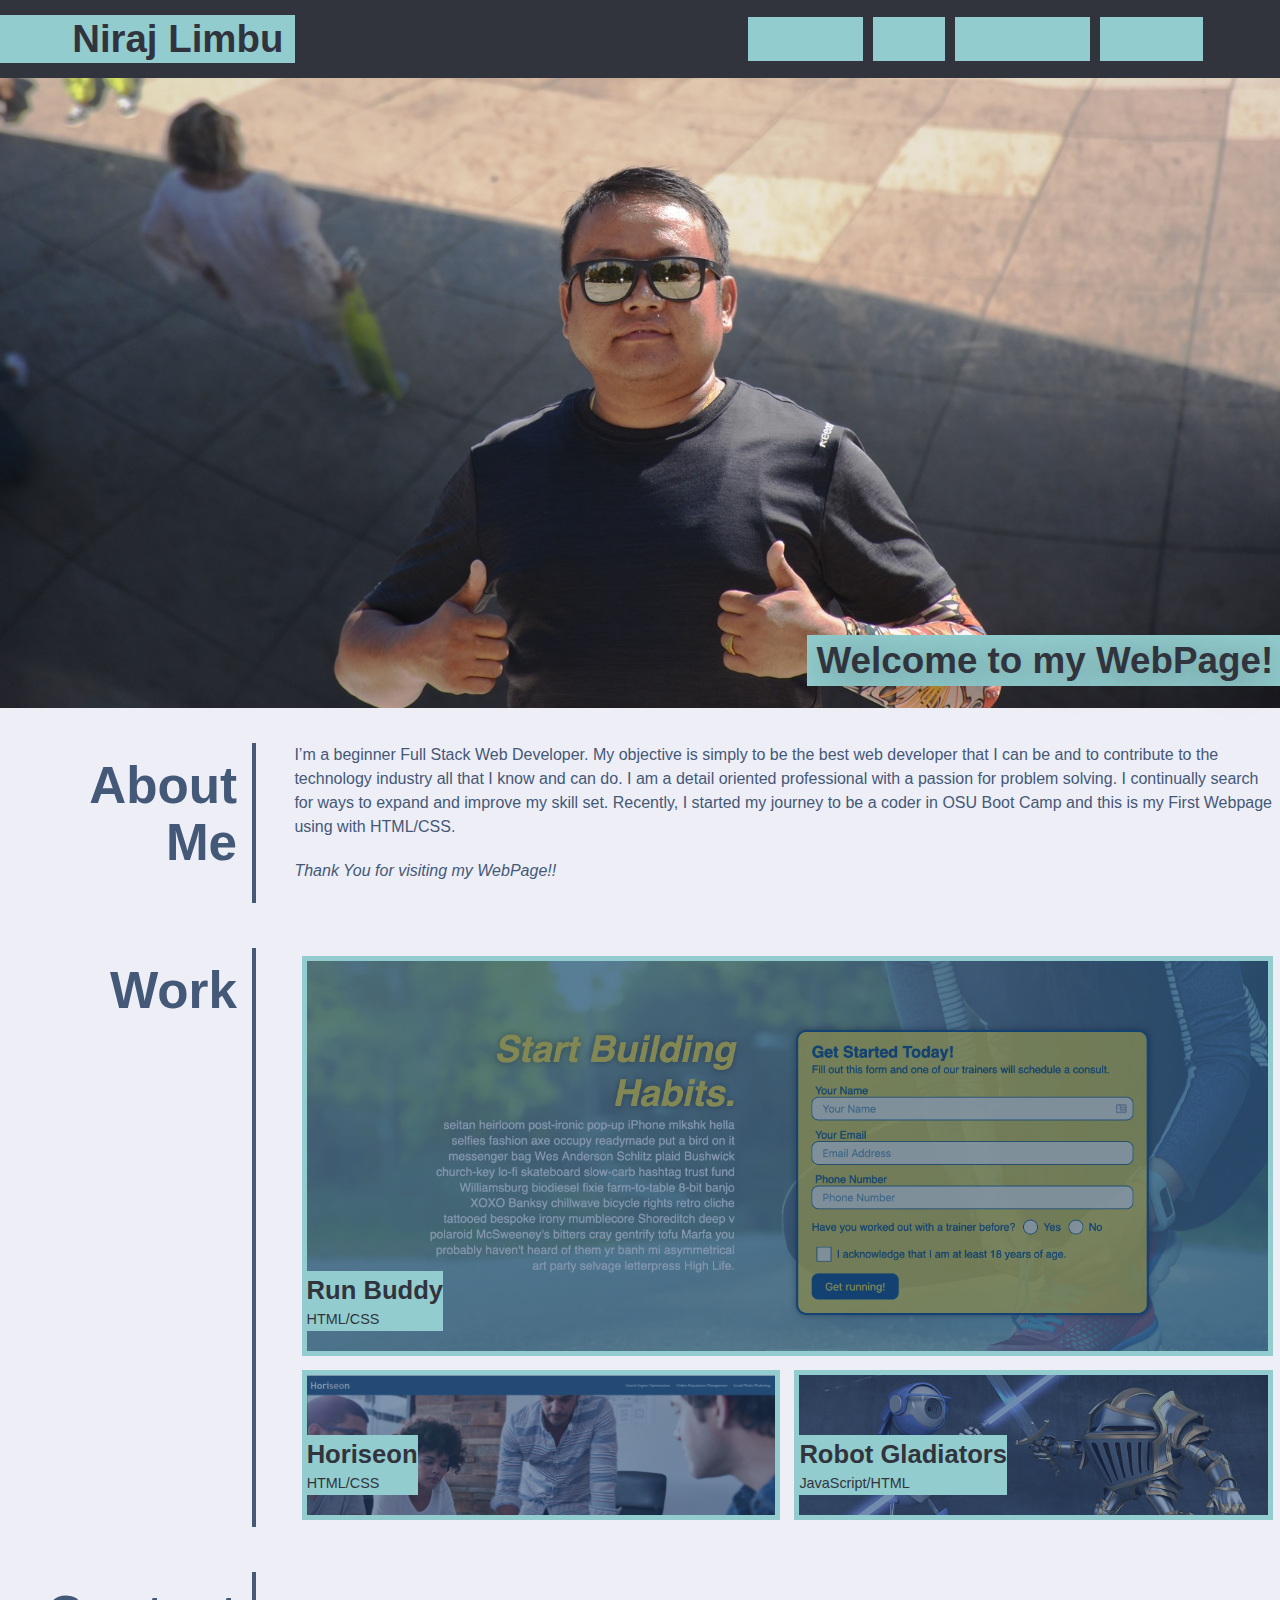
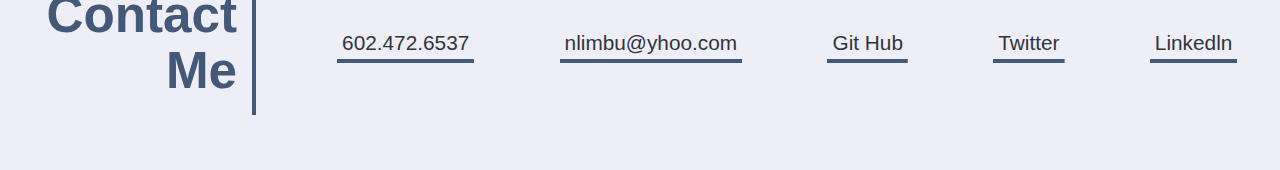
==== index.html @ 54942ea3 "my portfolio" ====
<!DOCTYPE html>
<html lang="en">

<head>
    <meta charset="UTF-8">
    <meta name="viewport" content="width=device-width, initial-scale=1.0">
    <meta http-equiv="X-UA-Compatible" content="IE=edge">
    <title>My WebPage</title>
    <link rel="stylesheet" href="./assets/style.css">
</head>

<body>
    <!--start header-->
    <header>
        <h1>Niraj Limbu</h1>
        <nav>
            <a href="#about">About Me</a>
            <a href="#work">Work</a>
            <a href="#contact">Contact Me</a>
            <a href="./resume.html" target="_blank">Resume</a>
        </nav>

    </header>
    <!--end header-->

    <!--hero banner-->
    <section class="hero-banner">
        <div>
            <h2>Welcome to my WebPage!</h2>
        </div>
    </section>
    <!--end hero-->

    <main class="page-wrapper">
        <section class="page-section" id="about">
            <h2>About Me</h2>
            <div>
                <p>I’m a beginner Full Stack Web Developer. My objective is simply to be the best web developer that I
                    can be and to contribute to the technology industry all that I know and can do. I am a detail
                    oriented professional with a passion for problem solving. I continually search for ways to expand
                    and improve my skill set. Recently, I started my journey to be a coder in OSU Boot Camp and this is
                    my First Webpage using with HTML/CSS.
                </p>
                <p>
                    <em>Thank You for visiting my WebPage!!</em> <br>
                </p>
            </div>
        </section>

        <!-- portfolio container -->
        <section class="page-section" id="work">
            <h2>Work</h2>
            <div class="flex-container">

                <a href="https://nlimbu07.github.io/run-buddy/" target="_blank" class="flex-item run-buddy">
                    <div>
                        <h3>Run Buddy</h3>
                        <span>HTML/CSS</span>
                    </div>
                </a>

                <a href="https://nlimbu07.github.io/horiseon/" target="_blank" class="flex-item horiseon">
                    <div>
                        <h3>Horiseon</h3>
                        <span>HTML/CSS</span>
                    </div>
                </a>

                <a href="https://nlimbu07.github.io/robot-gladiators/" target="_blank" class="flex-item robo-gald">
                    <div>
                        <h3>Robot Gladiators</h3>
                        <span>JavaScript/HTML</span>
                    </div>
                </a>
            </div>
        </section>

        <!-- contact -->
        <section class="page-section contact" id="contact">
            <h2>Contact Me</h2>
            <div>
                <address>
                    <a href="tel:+6024726537">602.472.6537</a>
                    <a href="mailto:nlimbu@yahoo.com">nlimbu@yhoo.com</a>
                    <a href="https://github.com/nlimbu07" target="_blank">Git Hub</a>
                    <a href="https://twitter.com" target="_blank">Twitter</a>
                    <a href="https://www.linkedin.com/" target="_blank">Linkedln</a>
                </address>
            </div>
        </section>
    </main>
</body>

</html>
---- assets/style.css ----
* {
    box-sizing: border-box;
}

/* brand color palette */
:root {
    --primary: rgba(68, 88, 119, 1);
    --secondary: rgba(146, 204, 206, 1);
    --tertiary: rgba(49, 52, 61, 1);    
    --light: rgba(238, 238, 247, 1);
}

body {
    margin: 0;
    padding: 0;
    font-family: 'Trebuchet MS', 'Lucida Sans Unicode', 'Lucida Grande', 'Lucida Sans', Arial, sans-serif;
    color: var(--primary);
    background-color: var(--light);
    line-height: 1.5;
}

h1,
h2,
h3,
h4,
h5,
h6 {
    margin: 0;
}

p {
    margin: 0;
}

/* Header style start */
header {
    padding: 15px 6% 15px 0;
    display: flex;
    flex-direction: row;
    justify-content: space-between;
    flex-wrap: wrap;
    align-items: center;
    background-color: var(--tertiary);
    box-shadow: 0 5px 35px rgba(189, 226, 228, 0.4);
}

header h1 {    
    color: var(--tertiary);
    background-color: var(--secondary);    
    padding: 5px 1% 5px 6%;
    margin: 0;
    font-size: 3vw;
    line-height: 1;
    display: inline;    
}

nav {
    display: flex;
    flex-direction: row;
    flex-wrap: wrap;
}

nav a {
    text-decoration: none;
    padding: 5px 10px;
    color: var(--secondary);
    margin-right: 10px;  
    background-image: linear-gradient(270deg, var(--secondary) 0%, var(--secondary) 100%);  
    background-repeat: 10px;
    background-size: 100% 0.2em;
    background-position: bottom;
    transition: all 0.25s ease-in;
    font-size: 1.4rem;    
}

nav a:hover {
    background-size: 100% 100%;
    color: var(--primary);
}

nav a:last-child {
    margin-right: 0;
} 

/* Header style ends*/

main {
    margin-top: 20px;
    margin-bottom: 45px;
}

/* Hero style start */
.hero-banner {
    background-image: url("./images/DSC_6168.JPG");
    background-size: cover;
    background-position: center;
    background-blend-mode: soft-light;
    min-height: 70vh;
    color: var(--light);
    padding: 2% 6%;
    display: flex;
    justify-content: flex-end;
    align-items: flex-end;
    text-align: right;
}

.hero-banner div {
    flex: 0 0 90%;
}

.hero-banner h2 {    
    background-color: var(--secondary);
  color: var(--tertiary);
    margin: -80px;
    padding: 5px 10px;
    font-size: 2.3rem;
    line-height: 1.2;
    display: inline;
    text-shadow: 5px 5px 35px rgba(6, 8, 1, 0.4);
}
/* Hero style end */

/* Content style start */
.page-warpper {
    max-width: 88%;
    margin-left: auto;
    margin-right: auto;
}

.page-section {
    margin: 25px 0;
    padding: 10px 0;
    display: flex;
    flex-direction: row;
    flex-wrap: wrap;
    align-items: stretch;
    justify-content: space-between;
}

.page-section > h2 {
    flex: 0 0 20%;
    text-align: right;
    padding: 15px;
    border-right: 4px solid var(--primary);
    font-size: 4vw;
    line-height: 1.1;
}

.page-section > div {
    flex: 0 0 77%;
}

.page-section p {
    margin-bottom: 20px;
}

.flex-container {
    display: flex;
    flex-wrap: wrap;
    justify-content: center;
}

.flex-item {
    border: 5px solid var(--secondary);
    background-color: var(--primary);
    color: var(--tertiary);
    min-height: 150px;
    max-height: 150px;
    flex-basis: calc(50% - 1em);
    display: flex;
    align-items: flex-end;
    padding: 0 0 20px 0;
    margin: 0.5em;
    text-decoration: none;
    background-blend-mode: soft-light;
    background-size: 150%;
    transition: all 0.5s;
    font-size: 0.9rem;
}

/* feature first portfolio item */
.flex-item:first-child {
    min-height: 400px;
    flex-basis: 100%;
}

.flex-item:hover {
    background-color: rgba(0, 0, 0, .3);
}

.flex-item div {
    background-color: var(--secondary);
}

.flex-item h3 {
    font-size: 1.6rem;
}
/* Content style end */

/* Contact style start */
.contact address {
    display: flex;
    flex-wrap: wrap;
    justify-content: space-around;
    align-items: center;
    height: 100%;
}

.contact address a {
    color: var(--tertiary);
    padding: 5px;
    text-decoration: none;
    font-size: 1.3rem;
    font-style: normal;
    background-image: linear-gradient(270deg, rgba(68, 88, 119, 1) 0%, rgba(68, 88, 119, 1));
    background-repeat: no-repeat;
    background-size: 100% 0.2em;
    background-position: bottom;
    transition: all 0.25s ease-in;
    margin: 0 0.2rem 0.1rem;
    display: inline-block;
}

.contact address a:hover {
    background-size: 100% 88%;
    color: rgba(146, 204, 206, 0.4);
}
/* Contact style ends*/

/* portfolio project images */
.run-buddy {
    background-image: url("./images/02-run-buddy.jpg");
    background-position: center;
    background-size: cover;
  } 
  
  .robo-gald {
    background-image: url("./images/04-robot-galdiators.jpg");
    background-size: cover;
    background-position: center;
  }
  
  .horiseon {
    background-image: url("./images/03-horiseon.jpg");
    background-size: cover;
    background-position: top;
  } 
  /* end portfolio project images */

  /* Media Quary start */
  @media screen and (max-width: 980px) {
    header {
      padding: 0 0 10px 0;
      justify-content: center;
      text-align: center;
    }
  
    header h1 {
      width: 100%;
      padding: 5px;
      margin-bottom: 10px;
      font-size: 10vw;
    }
  
    header nav {
      justify-content: center;
    }
  
    .page-section > h2,
    .page-section > div {
      flex: 0 0 100%;
    }
  
    .page-section > h2 {
      border-right: none;
      border-bottom: 4px solid var(--primary);
      margin-bottom: 20px;
      padding-bottom: 10px;
      text-align: left;
      font-size: 7vw;
    }
  }
  
  @media screen and (max-width: 768px) {
    .flex-item,
    .flex-item:first-child {
      flex-basis: 100%;
    }
  
    .flex-item:first-child {
      min-height: 150px;
    }
  
    .hero-banner {
      justify-content: center;
      text-align: center;
    }
  
    .contact address {
      flex-direction: column;
      align-items: flex-start;
    }
  }
  /* Media Query Ends */
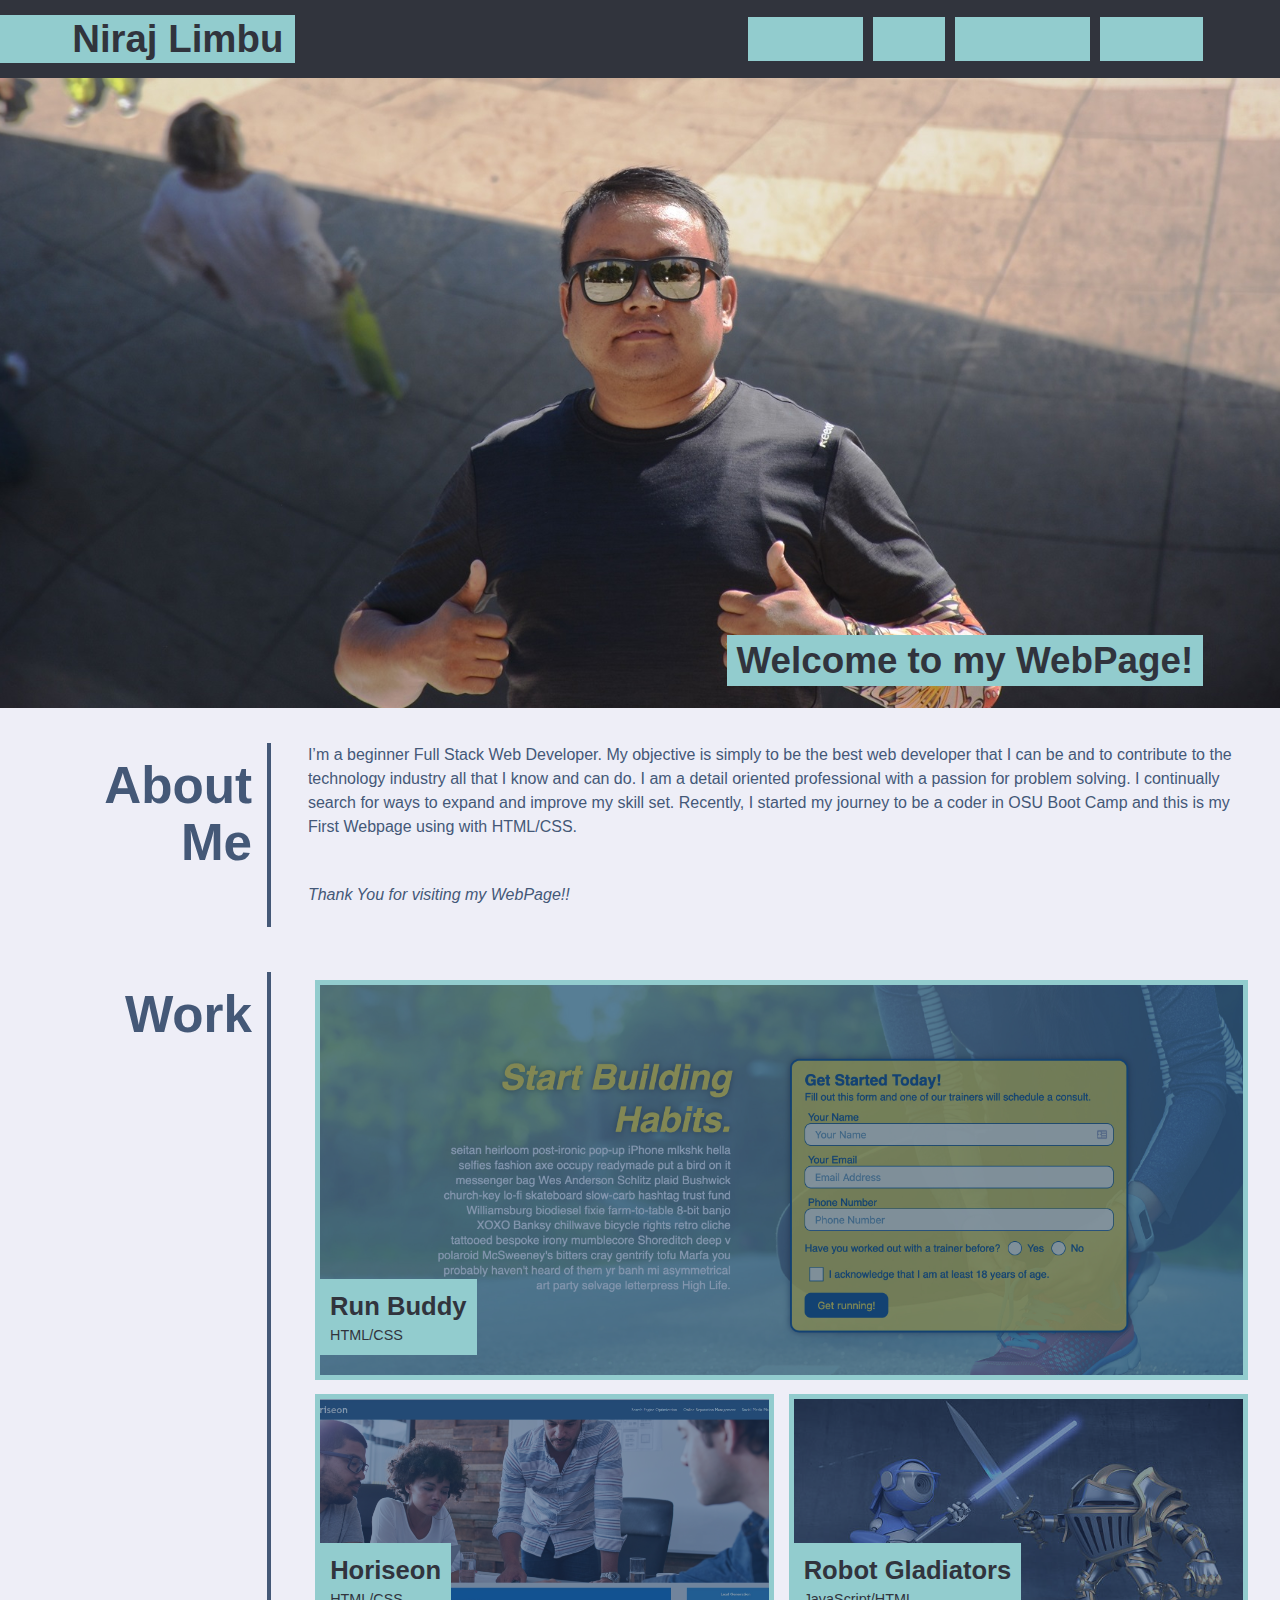
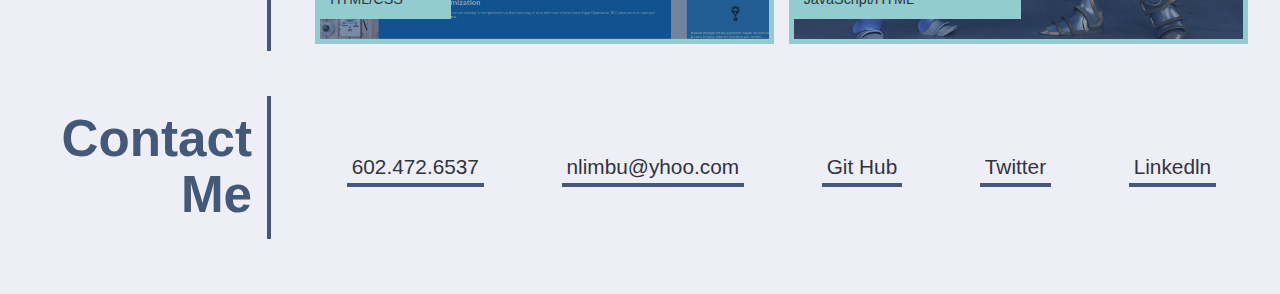
==== commit fde95ca6: "initial commit" ====
--- a/index.html
+++ b/index.html
@@ -5,7 +5,7 @@
     <meta charset="UTF-8">
     <meta name="viewport" content="width=device-width, initial-scale=1.0">
     <meta http-equiv="X-UA-Compatible" content="IE=edge">
-    <title>My WebPage</title>
+    <title>Web Developer</title>
     <link rel="stylesheet" href="./assets/style.css">
 </head>
 
@@ -19,7 +19,6 @@
             <a href="#contact">Contact Me</a>
             <a href="./resume.html" target="_blank">Resume</a>
         </nav>
-
     </header>
     <!--end header-->
 
@@ -32,6 +31,7 @@
     <!--end hero-->
 
     <main class="page-wrapper">
+        <!-- about me -->
         <section class="page-section" id="about">
             <h2>About Me</h2>
             <div>
@@ -41,9 +41,9 @@
                     and improve my skill set. Recently, I started my journey to be a coder in OSU Boot Camp and this is
                     my First Webpage using with HTML/CSS.
                 </p>
-                <p>
-                    <em>Thank You for visiting my WebPage!!</em> <br>
-                </p>
+
+                <p><br>
+                    <em>Thank You for visiting my WebPage!!</em></p>
             </div>
         </section>
 
--- a/assets/style.css
+++ b/assets/style.css
@@ -111,12 +111,11 @@
 .hero-banner h2 {    
     background-color: var(--secondary);
   color: var(--tertiary);
-    margin: -80px;
+    margin: 0;
     padding: 5px 10px;
     font-size: 2.3rem;
     line-height: 1.2;
-    display: inline;
-    text-shadow: 5px 5px 35px rgba(6, 8, 1, 0.4);
+    display: inline;    
 }
 /* Hero style end */
 
@@ -128,7 +127,7 @@
 }
 
 .page-section {
-    margin: 25px 0;
+    margin: 25px;
     padding: 10px 0;
     display: flex;
     flex-direction: row;
@@ -190,6 +189,7 @@
 
 .flex-item div {
     background-color: var(--secondary);
+    padding: 8px 10px;
 }
 
 .flex-item h3 {
@@ -238,12 +238,14 @@
     background-image: url("./images/04-robot-galdiators.jpg");
     background-size: cover;
     background-position: center;
+    min-height: 250px;
   }
   
   .horiseon {
     background-image: url("./images/03-horiseon.jpg");
     background-size: cover;
     background-position: top;
+    min-height: 250px;
   } 
   /* end portfolio project images */
 
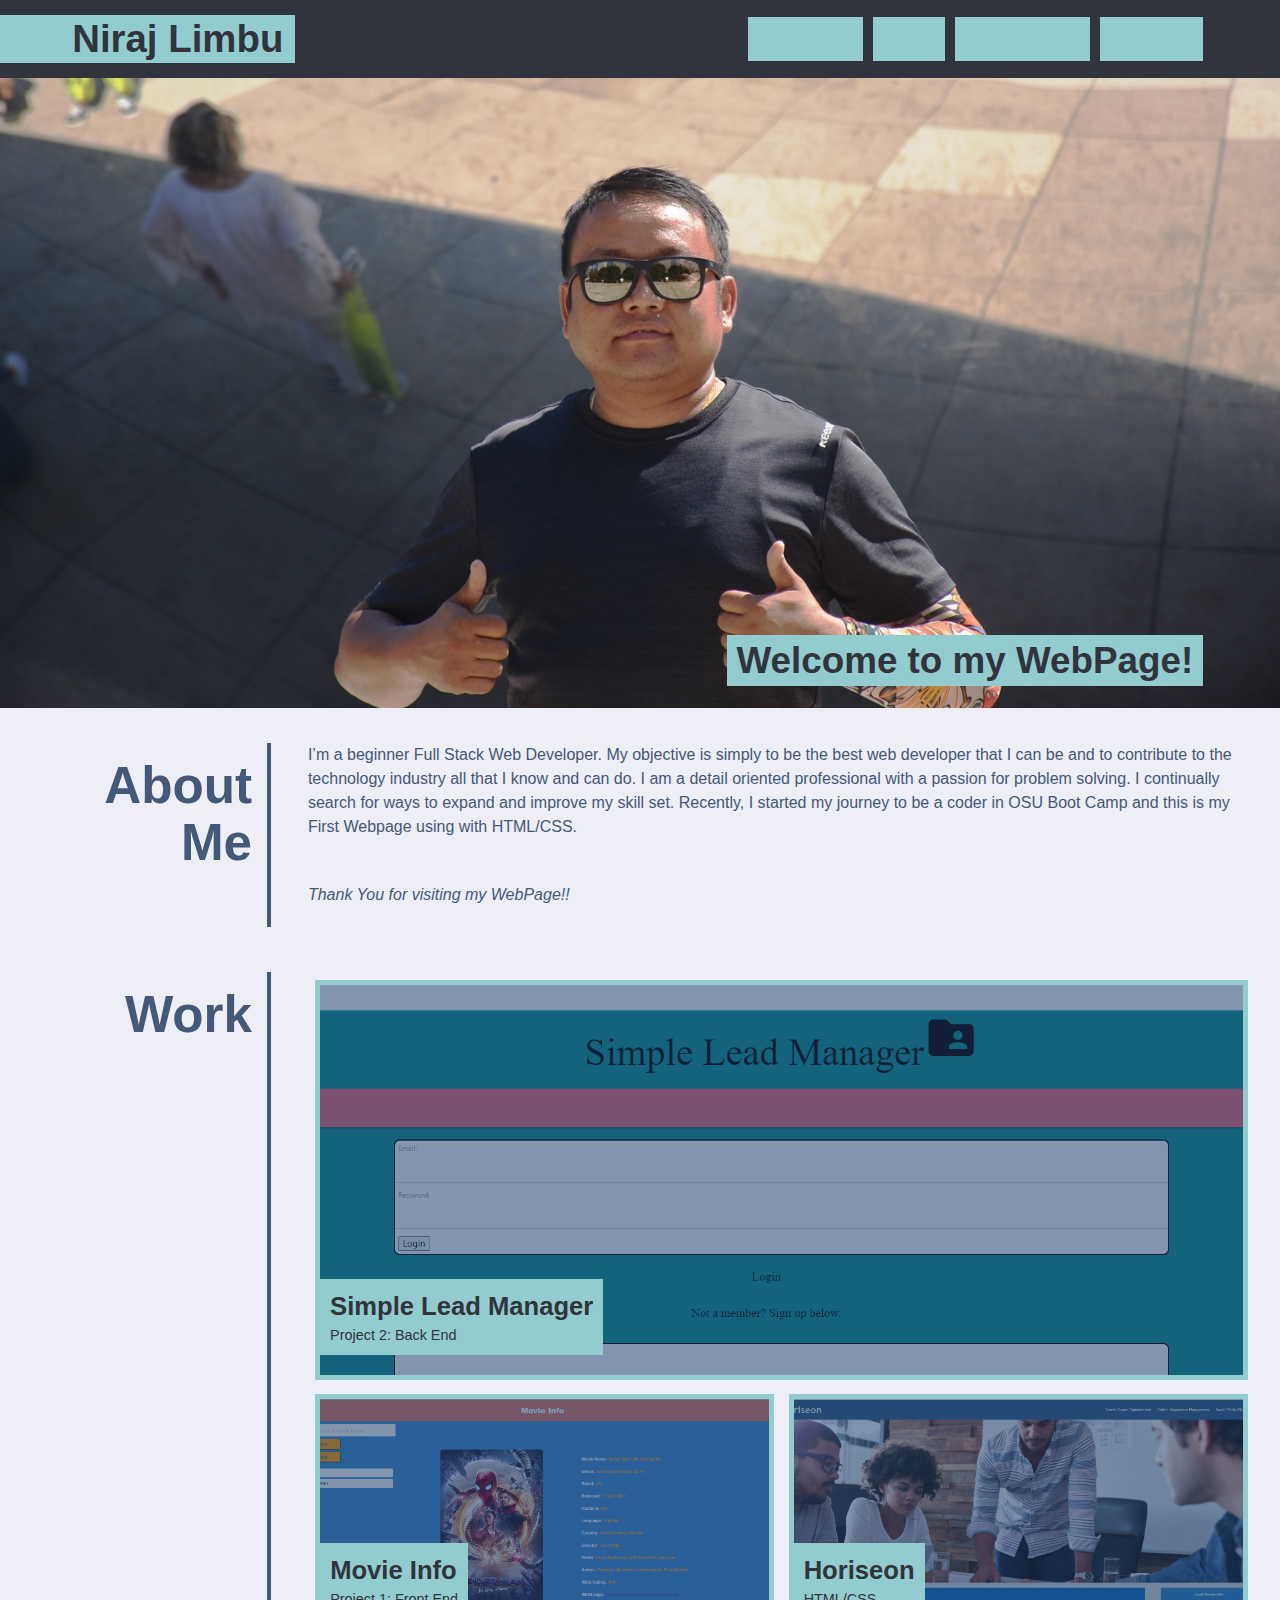
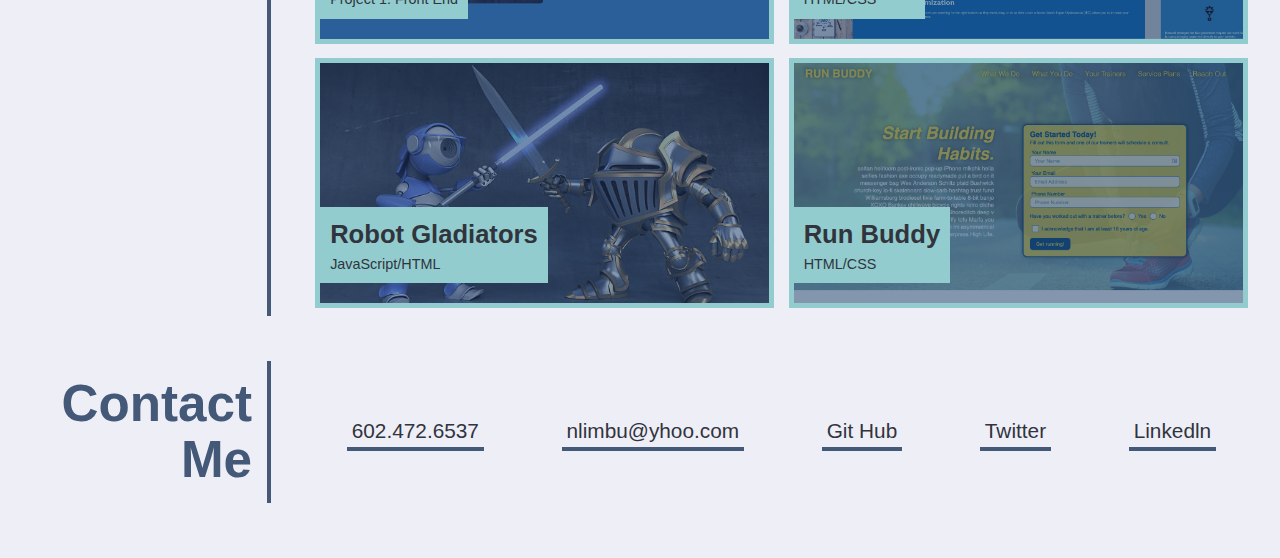
==== commit 8670e3d3: "add projects" ====
--- a/index.html
+++ b/index.html
@@ -52,10 +52,17 @@
             <h2>Work</h2>
             <div class="flex-container">
 
-                <a href="https://nlimbu07.github.io/run-buddy/" target="_blank" class="flex-item run-buddy">
+                <a href="https://shielded-hollows-44120.herokuapp.com/login" target="_blank" class="flex-item project-2">
                     <div>
-                        <h3>Run Buddy</h3>
-                        <span>HTML/CSS</span>
+                        <h3>Simple Lead Manager</h3>
+                        <span>Project 2: Back End</span>
+                    </div>
+                </a>
+
+                <a href="https://nlimbu07.github.io/project-1/" target="_blank" class="flex-item project-1">
+                    <div>
+                        <h3>Movie Info</h3>
+                        <span>Project 1: Front End</span>
                     </div>
                 </a>
 
@@ -70,6 +77,13 @@
                     <div>
                         <h3>Robot Gladiators</h3>
                         <span>JavaScript/HTML</span>
+                    </div>
+                </a>
+
+                <a href="https://nlimbu07.github.io/run-buddy/" target="_blank" class="flex-item run-buddy">
+                    <div>
+                        <h3>Run Buddy</h3>
+                        <span>HTML/CSS</span>
                     </div>
                 </a>
             </div>
--- a/assets/style.css
+++ b/assets/style.css
@@ -1,22 +1,23 @@
 * {
-    box-sizing: border-box;
+  box-sizing: border-box;
 }
 
 /* brand color palette */
 :root {
-    --primary: rgba(68, 88, 119, 1);
-    --secondary: rgba(146, 204, 206, 1);
-    --tertiary: rgba(49, 52, 61, 1);    
-    --light: rgba(238, 238, 247, 1);
+  --primary: rgba(68, 88, 119, 1);
+  --secondary: rgba(146, 204, 206, 1);
+  --tertiary: rgba(49, 52, 61, 1);
+  --light: rgba(238, 238, 247, 1);
 }
 
 body {
-    margin: 0;
-    padding: 0;
-    font-family: 'Trebuchet MS', 'Lucida Sans Unicode', 'Lucida Grande', 'Lucida Sans', Arial, sans-serif;
-    color: var(--primary);
-    background-color: var(--light);
-    line-height: 1.5;
+  margin: 0;
+  padding: 0;
+  font-family: 'Trebuchet MS', 'Lucida Sans Unicode', 'Lucida Grande',
+    'Lucida Sans', Arial, sans-serif;
+  color: var(--primary);
+  background-color: var(--light);
+  line-height: 1.5;
 }
 
 h1,
@@ -25,283 +26,305 @@
 h4,
 h5,
 h6 {
-    margin: 0;
+  margin: 0;
 }
 
 p {
-    margin: 0;
+  margin: 0;
 }
 
 /* Header style start */
 header {
-    padding: 15px 6% 15px 0;
-    display: flex;
-    flex-direction: row;
-    justify-content: space-between;
-    flex-wrap: wrap;
-    align-items: center;
-    background-color: var(--tertiary);
-    box-shadow: 0 5px 35px rgba(189, 226, 228, 0.4);
-}
-
-header h1 {    
-    color: var(--tertiary);
-    background-color: var(--secondary);    
-    padding: 5px 1% 5px 6%;
-    margin: 0;
-    font-size: 3vw;
-    line-height: 1;
-    display: inline;    
+  padding: 15px 6% 15px 0;
+  display: flex;
+  flex-direction: row;
+  justify-content: space-between;
+  flex-wrap: wrap;
+  align-items: center;
+  background-color: var(--tertiary);
+  box-shadow: 0 5px 35px rgba(189, 226, 228, 0.4);
+}
+
+header h1 {
+  color: var(--tertiary);
+  background-color: var(--secondary);
+  padding: 5px 1% 5px 6%;
+  margin: 0;
+  font-size: 3vw;
+  line-height: 1;
+  display: inline;
 }
 
 nav {
-    display: flex;
-    flex-direction: row;
-    flex-wrap: wrap;
+  display: flex;
+  flex-direction: row;
+  flex-wrap: wrap;
 }
 
 nav a {
-    text-decoration: none;
-    padding: 5px 10px;
-    color: var(--secondary);
-    margin-right: 10px;  
-    background-image: linear-gradient(270deg, var(--secondary) 0%, var(--secondary) 100%);  
-    background-repeat: 10px;
-    background-size: 100% 0.2em;
-    background-position: bottom;
-    transition: all 0.25s ease-in;
-    font-size: 1.4rem;    
+  text-decoration: none;
+  padding: 5px 10px;
+  color: var(--secondary);
+  margin-right: 10px;
+  background-image: linear-gradient(
+    270deg,
+    var(--secondary) 0%,
+    var(--secondary) 100%
+  );
+  background-repeat: 10px;
+  background-size: 100% 0.2em;
+  background-position: bottom;
+  transition: all 0.25s ease-in;
+  font-size: 1.4rem;
 }
 
 nav a:hover {
-    background-size: 100% 100%;
-    color: var(--primary);
+  background-size: 100% 100%;
+  color: var(--primary);
 }
 
 nav a:last-child {
-    margin-right: 0;
-} 
+  margin-right: 0;
+}
 
 /* Header style ends*/
 
 main {
-    margin-top: 20px;
-    margin-bottom: 45px;
+  margin-top: 20px;
+  margin-bottom: 45px;
 }
 
 /* Hero style start */
 .hero-banner {
-    background-image: url("./images/DSC_6168.JPG");
-    background-size: cover;
-    background-position: center;
-    background-blend-mode: soft-light;
-    min-height: 70vh;
-    color: var(--light);
-    padding: 2% 6%;
-    display: flex;
-    justify-content: flex-end;
-    align-items: flex-end;
-    text-align: right;
+  background-image: url('./images/DSC_6168.JPG');
+  background-size: cover;
+  background-position: center;
+  background-blend-mode: soft-light;
+  min-height: 70vh;
+  color: var(--light);
+  padding: 2% 6%;
+  display: flex;
+  justify-content: flex-end;
+  align-items: flex-end;
+  text-align: right;
 }
 
 .hero-banner div {
-    flex: 0 0 90%;
-}
-
-.hero-banner h2 {    
-    background-color: var(--secondary);
+  flex: 0 0 90%;
+}
+
+.hero-banner h2 {
+  background-color: var(--secondary);
   color: var(--tertiary);
-    margin: 0;
-    padding: 5px 10px;
-    font-size: 2.3rem;
-    line-height: 1.2;
-    display: inline;    
+  margin: 0;
+  padding: 5px 10px;
+  font-size: 2.3rem;
+  line-height: 1.2;
+  display: inline;
 }
 /* Hero style end */
 
 /* Content style start */
 .page-warpper {
-    max-width: 88%;
-    margin-left: auto;
-    margin-right: auto;
+  max-width: 88%;
+  margin-left: auto;
+  margin-right: auto;
 }
 
 .page-section {
-    margin: 25px;
-    padding: 10px 0;
-    display: flex;
-    flex-direction: row;
-    flex-wrap: wrap;
-    align-items: stretch;
-    justify-content: space-between;
+  margin: 25px;
+  padding: 10px 0;
+  display: flex;
+  flex-direction: row;
+  flex-wrap: wrap;
+  align-items: stretch;
+  justify-content: space-between;
 }
 
 .page-section > h2 {
-    flex: 0 0 20%;
-    text-align: right;
-    padding: 15px;
-    border-right: 4px solid var(--primary);
-    font-size: 4vw;
-    line-height: 1.1;
+  flex: 0 0 20%;
+  text-align: right;
+  padding: 15px;
+  border-right: 4px solid var(--primary);
+  font-size: 4vw;
+  line-height: 1.1;
 }
 
 .page-section > div {
-    flex: 0 0 77%;
+  flex: 0 0 77%;
 }
 
 .page-section p {
-    margin-bottom: 20px;
+  margin-bottom: 20px;
 }
 
 .flex-container {
-    display: flex;
-    flex-wrap: wrap;
-    justify-content: center;
+  display: flex;
+  flex-wrap: wrap;
+  justify-content: center;
 }
 
 .flex-item {
-    border: 5px solid var(--secondary);
-    background-color: var(--primary);
-    color: var(--tertiary);
-    min-height: 150px;
-    max-height: 150px;
-    flex-basis: calc(50% - 1em);
-    display: flex;
-    align-items: flex-end;
-    padding: 0 0 20px 0;
-    margin: 0.5em;
-    text-decoration: none;
-    background-blend-mode: soft-light;
-    background-size: 150%;
-    transition: all 0.5s;
-    font-size: 0.9rem;
+  border: 5px solid var(--secondary);
+  background-color: var(--primary);
+  color: var(--tertiary);
+  min-height: 150px;
+  max-height: 150px;
+  flex-basis: calc(50% - 1em);
+  display: flex;
+  align-items: flex-end;
+  padding: 0 0 20px 0;
+  margin: 0.5em;
+  text-decoration: none;
+  background-blend-mode: soft-light;
+  background-size: 150%;
+  transition: all 0.5s;
+  font-size: 0.9rem;
 }
 
 /* feature first portfolio item */
 .flex-item:first-child {
-    min-height: 400px;
-    flex-basis: 100%;
+  min-height: 400px;
+  flex-basis: 100%;
 }
 
 .flex-item:hover {
-    background-color: rgba(0, 0, 0, .3);
+  background-color: rgba(0, 0, 0, 0.3);
 }
 
 .flex-item div {
-    background-color: var(--secondary);
-    padding: 8px 10px;
+  background-color: var(--secondary);
+  padding: 8px 10px;
 }
 
 .flex-item h3 {
-    font-size: 1.6rem;
+  font-size: 1.6rem;
 }
 /* Content style end */
 
 /* Contact style start */
 .contact address {
-    display: flex;
-    flex-wrap: wrap;
-    justify-content: space-around;
-    align-items: center;
-    height: 100%;
+  display: flex;
+  flex-wrap: wrap;
+  justify-content: space-around;
+  align-items: center;
+  height: 100%;
 }
 
 .contact address a {
-    color: var(--tertiary);
+  color: var(--tertiary);
+  padding: 5px;
+  text-decoration: none;
+  font-size: 1.3rem;
+  font-style: normal;
+  background-image: linear-gradient(
+    270deg,
+    rgba(68, 88, 119, 1) 0%,
+    rgba(68, 88, 119, 1)
+  );
+  background-repeat: no-repeat;
+  background-size: 100% 0.2em;
+  background-position: bottom;
+  transition: all 0.25s ease-in;
+  margin: 0 0.2rem 0.1rem;
+  display: inline-block;
+}
+
+.contact address a:hover {
+  background-size: 100% 88%;
+  color: rgba(146, 204, 206, 0.4);
+}
+/* Contact style ends*/
+
+/* portfolio project images */
+.project-2 {
+  background-image: url('./images/loginpage.png');
+  background-position: center;
+  background-size: cover;
+  min-height: 250px;
+}
+
+.project-1 {
+  background-image: url('./images/image.png');
+  background-position: center;
+  background-size: cover;
+  min-height: 250px;
+}
+
+.run-buddy {
+  background-image: url('./images/02-run-buddy.jpg');
+  background-position: center;
+  background-size: cover;
+  min-height: 250px;
+}
+
+.robo-gald {
+  background-image: url('./images/04-robot-galdiators.jpg');
+  background-size: cover;
+  background-position: center;
+  min-height: 250px;
+}
+
+.horiseon {
+  background-image: url('./images/03-horiseon.jpg');
+  background-size: cover;
+  background-position: top;
+  min-height: 250px;
+}
+/* end portfolio project images */
+
+/* Media Quary start */
+@media screen and (max-width: 980px) {
+  header {
+    padding: 0 0 10px 0;
+    justify-content: center;
+    text-align: center;
+  }
+
+  header h1 {
+    width: 100%;
     padding: 5px;
-    text-decoration: none;
-    font-size: 1.3rem;
-    font-style: normal;
-    background-image: linear-gradient(270deg, rgba(68, 88, 119, 1) 0%, rgba(68, 88, 119, 1));
-    background-repeat: no-repeat;
-    background-size: 100% 0.2em;
-    background-position: bottom;
-    transition: all 0.25s ease-in;
-    margin: 0 0.2rem 0.1rem;
-    display: inline-block;
-}
-
-.contact address a:hover {
-    background-size: 100% 88%;
-    color: rgba(146, 204, 206, 0.4);
-}
-/* Contact style ends*/
-
-/* portfolio project images */
-.run-buddy {
-    background-image: url("./images/02-run-buddy.jpg");
-    background-position: center;
-    background-size: cover;
-  } 
-  
-  .robo-gald {
-    background-image: url("./images/04-robot-galdiators.jpg");
-    background-size: cover;
-    background-position: center;
-    min-height: 250px;
-  }
-  
-  .horiseon {
-    background-image: url("./images/03-horiseon.jpg");
-    background-size: cover;
-    background-position: top;
-    min-height: 250px;
-  } 
-  /* end portfolio project images */
-
-  /* Media Quary start */
-  @media screen and (max-width: 980px) {
-    header {
-      padding: 0 0 10px 0;
-      justify-content: center;
-      text-align: center;
-    }
-  
-    header h1 {
-      width: 100%;
-      padding: 5px;
-      margin-bottom: 10px;
-      font-size: 10vw;
-    }
-  
-    header nav {
-      justify-content: center;
-    }
-  
-    .page-section > h2,
-    .page-section > div {
-      flex: 0 0 100%;
-    }
-  
-    .page-section > h2 {
-      border-right: none;
-      border-bottom: 4px solid var(--primary);
-      margin-bottom: 20px;
-      padding-bottom: 10px;
-      text-align: left;
-      font-size: 7vw;
-    }
-  }
-  
-  @media screen and (max-width: 768px) {
-    .flex-item,
-    .flex-item:first-child {
-      flex-basis: 100%;
-    }
-  
-    .flex-item:first-child {
-      min-height: 150px;
-    }
-  
-    .hero-banner {
-      justify-content: center;
-      text-align: center;
-    }
-  
-    .contact address {
-      flex-direction: column;
-      align-items: flex-start;
-    }
-  }
-  /* Media Query Ends */
-
+    margin-bottom: 10px;
+    font-size: 10vw;
+  }
+
+  header nav {
+    justify-content: center;
+  }
+
+  .page-section > h2,
+  .page-section > div {
+    flex: 0 0 100%;
+  }
+
+  .page-section > h2 {
+    border-right: none;
+    border-bottom: 4px solid var(--primary);
+    margin-bottom: 20px;
+    padding-bottom: 10px;
+    text-align: left;
+    font-size: 7vw;
+  }
+}
+
+@media screen and (max-width: 768px) {
+  .flex-item,
+  .flex-item:first-child {
+    flex-basis: 100%;
+  }
+
+  .flex-item:first-child {
+    min-height: 150px;
+  }
+
+  .hero-banner {
+    justify-content: center;
+    text-align: center;
+  }
+
+  .contact address {
+    flex-direction: column;
+    align-items: flex-start;
+  }
+}
+/* Media Query Ends */
